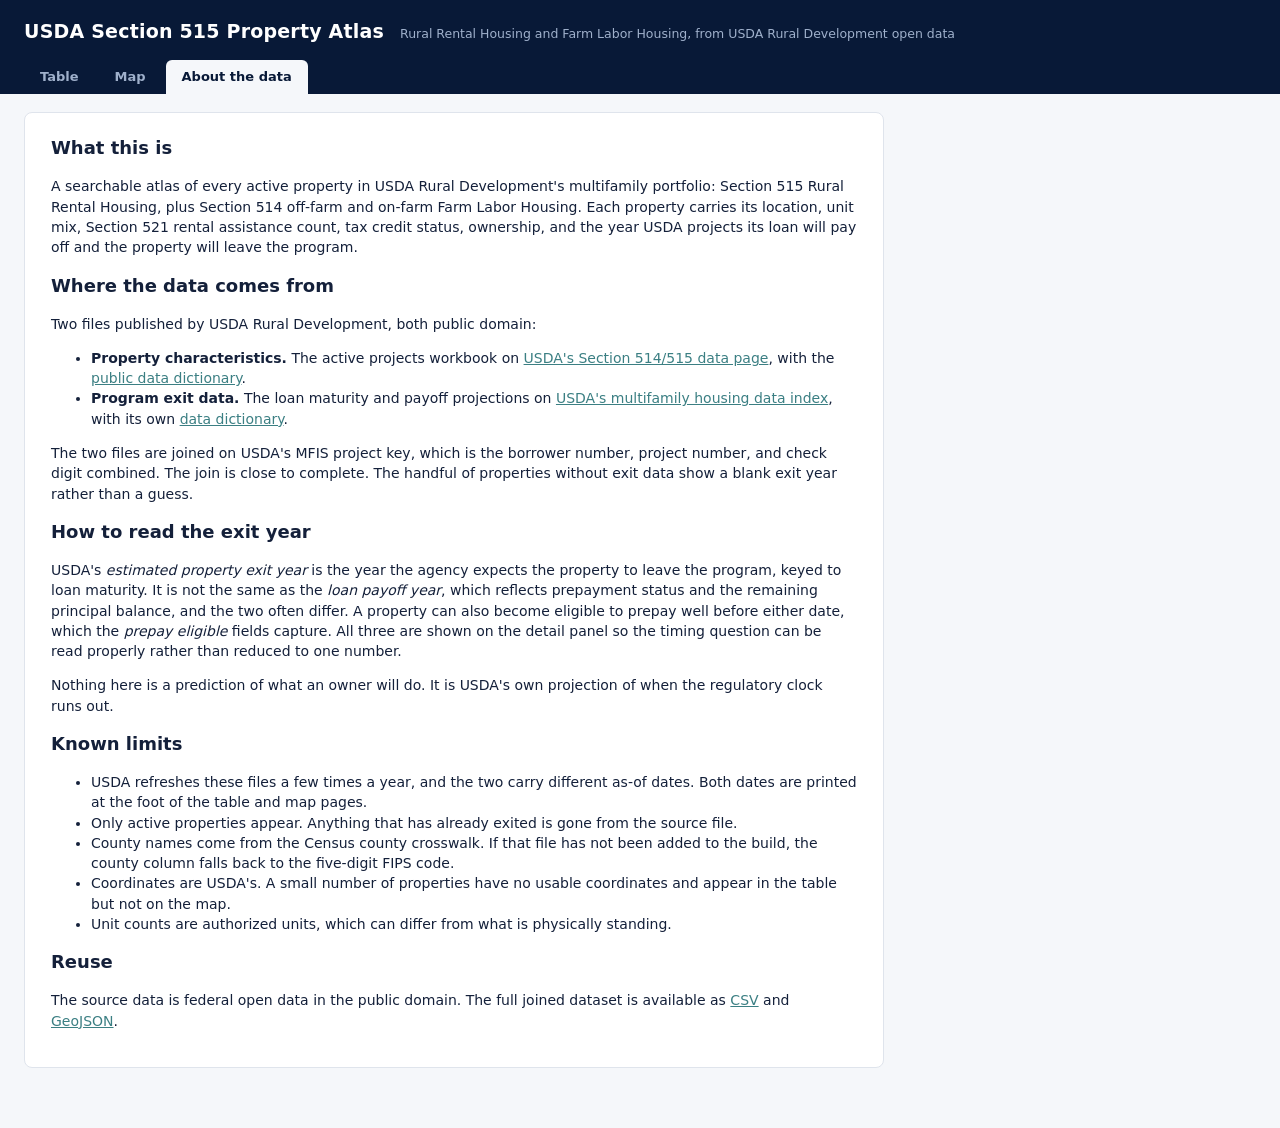
==== docs/about.html @ a06be5fc "Add files via upload" ====
<!DOCTYPE html>
<html lang="en">
<head>
<meta charset="utf-8">
<meta name="viewport" content="width=device-width, initial-scale=1">
<title>About the data - USDA Section 515 Property Atlas</title>
<link rel="stylesheet" href="assets/styles.css">
</head>
<body>
<header class="masthead">
  <div class="masthead-inner">
    <h1>USDA Section 515 Property Atlas</h1>
    <p class="sub">Rural Rental Housing and Farm Labor Housing, from USDA Rural Development open data</p>
  </div>
  <nav class="tabs">
    <a href="index.html">Table</a>
    <a href="map.html">Map</a>
    <a href="about.html" class="active">About the data</a>
  </nav>
</header>
<main>
  <div class="panel" style="padding:22px 26px;max-width:860px">
    <h2 style="margin-top:0;font-size:18px">What this is</h2>
    <p>A searchable atlas of every active property in USDA Rural Development's multifamily
    portfolio: Section 515 Rural Rental Housing, plus Section 514 off-farm and on-farm Farm
    Labor Housing. Each property carries its location, unit mix, Section 521 rental assistance
    count, tax credit status, ownership, and the year USDA projects its loan will pay off and
    the property will leave the program.</p>

    <h2 style="font-size:18px">Where the data comes from</h2>
    <p>Two files published by USDA Rural Development, both public domain:</p>
    <ul>
      <li><strong>Property characteristics.</strong> The active projects workbook on
      <a href="https://www.sc.egov.usda.gov/data/MFH_section_515.html" target="_blank" rel="noopener">USDA's Section 514/515 data page</a>,
      with the <a href="https://www.sc.egov.usda.gov/data/files/MFH_Section_515/ActiveProjects/USDA-RUR.PDF" target="_blank" rel="noopener">public data dictionary</a>.</li>
      <li><strong>Program exit data.</strong> The loan maturity and payoff projections on
      <a href="https://www.sc.egov.usda.gov/data/MFH.html" target="_blank" rel="noopener">USDA's multifamily housing data index</a>,
      with its own <a href="https://www.sc.egov.usda.gov/data/files/MFH/USDA%20Multifamily%20Housing%20Program%20Exit%20Data_Data%20Dictionary-May%202023.pdf" target="_blank" rel="noopener">data dictionary</a>.</li>
    </ul>
    <p>The two files are joined on USDA's MFIS project key, which is the borrower number,
    project number, and check digit combined. The join is close to complete. The handful of
    properties without exit data show a blank exit year rather than a guess.</p>

    <h2 style="font-size:18px">How to read the exit year</h2>
    <p>USDA's <em>estimated property exit year</em> is the year the agency expects the property
    to leave the program, keyed to loan maturity. It is not the same as the
    <em>loan payoff year</em>, which reflects prepayment status and the remaining principal
    balance, and the two often differ. A property can also become eligible to prepay well before
    either date, which the <em>prepay eligible</em> fields capture. All three are shown on the
    detail panel so the timing question can be read properly rather than reduced to one number.</p>
    <p>Nothing here is a prediction of what an owner will do. It is USDA's own projection of
    when the regulatory clock runs out.</p>

    <h2 style="font-size:18px">Known limits</h2>
    <ul>
      <li>USDA refreshes these files a few times a year, and the two carry different as-of
      dates. Both dates are printed at the foot of the table and map pages.</li>
      <li>Only active properties appear. Anything that has already exited is gone from the source file.</li>
      <li>County names come from the Census county crosswalk. If that file has not been added to
      the build, the county column falls back to the five-digit FIPS code.</li>
      <li>Coordinates are USDA's. A small number of properties have no usable coordinates and
      appear in the table but not on the map.</li>
      <li>Unit counts are authorized units, which can differ from what is physically standing.</li>
    </ul>

    <h2 style="font-size:18px">Reuse</h2>
    <p>The source data is federal open data in the public domain. The full joined dataset is
    available as <a href="data/properties.csv">CSV</a> and
    <a href="data/properties.geojson">GeoJSON</a>.</p>
  </div>
</main>
</body>
</html>
---- docs/assets/styles.css ----
:root {
  --navy: #081937;
  --navy-soft: #1b2e50;
  --seafoam: #3b7f83;
  --sorbet: #f29651;
  --ink: #14203a;
  --muted: #66708a;
  --line: #dfe4ec;
  --bg: #f5f7fa;
  --card: #ffffff;
  --near: #c0392b;
  --mid: #e08a2e;
  --far: #3b7f83;
}

* { box-sizing: border-box; }

body {
  margin: 0;
  background: var(--bg);
  color: var(--ink);
  font-family: "Proxima Nova", "proxima-nova", "Segoe UI", system-ui, -apple-system, sans-serif;
  font-size: 14px;
  line-height: 1.45;
}

a { color: var(--seafoam); }

header.masthead {
  background: var(--navy);
  color: #fff;
  padding: 18px 24px 0;
}

.masthead-inner {
  max-width: 1600px;
  margin: 0 auto;
  display: flex;
  flex-wrap: wrap;
  align-items: baseline;
  gap: 16px;
}

.masthead h1 {
  font-size: 19px;
  font-weight: 600;
  letter-spacing: .2px;
  margin: 0;
}

.masthead .sub {
  color: #9fb0cb;
  font-size: 12.5px;
  margin: 0;
}

nav.tabs {
  max-width: 1600px;
  margin: 14px auto 0;
  display: flex;
  gap: 4px;
}

nav.tabs a {
  color: #9fb0cb;
  text-decoration: none;
  padding: 8px 16px;
  border-radius: 6px 6px 0 0;
  font-weight: 600;
  font-size: 13px;
}

nav.tabs a.active { background: var(--bg); color: var(--navy); }

main {
  max-width: 1600px;
  margin: 0 auto;
  padding: 18px 24px 60px;
}

.panel {
  background: var(--card);
  border: 1px solid var(--line);
  border-radius: 8px;
}

.filters {
  padding: 14px 16px;
  display: grid;
  grid-template-columns: repeat(auto-fit, minmax(150px, 1fr));
  gap: 12px;
  align-items: end;
  margin-bottom: 14px;
}

.filters label {
  display: block;
  font-size: 11px;
  text-transform: uppercase;
  letter-spacing: .6px;
  color: var(--muted);
  font-weight: 600;
  margin-bottom: 4px;
}

.filters input[type="search"],
.filters input[type="text"],
.filters select {
  width: 100%;
  padding: 7px 9px;
  border: 1px solid var(--line);
  border-radius: 5px;
  font: inherit;
  font-size: 13px;
  background: #fff;
  color: var(--ink);
}

.filters .check {
  display: flex;
  align-items: center;
  gap: 7px;
  font-size: 13px;
  padding-bottom: 7px;
  white-space: nowrap;
  padding-right: 14px;
}

.filters .check input { margin: 0; }

button.btn {
  border: 1px solid var(--line);
  background: #fff;
  color: var(--navy);
  padding: 7px 13px;
  border-radius: 5px;
  font: inherit;
  font-size: 13px;
  font-weight: 600;
  cursor: pointer;
}

button.btn:hover { border-color: var(--seafoam); color: var(--seafoam); }
button.btn.primary { background: var(--seafoam); border-color: var(--seafoam); color: #fff; }
button.btn.primary:hover { background: #336d70; color: #fff; }

.stats {
  display: grid;
  grid-template-columns: repeat(auto-fit, minmax(140px, 1fr));
  gap: 12px;
  margin-bottom: 14px;
}

.stat {
  background: var(--card);
  border: 1px solid var(--line);
  border-left: 3px solid var(--seafoam);
  border-radius: 6px;
  padding: 10px 13px;
}

.stat .k {
  font-size: 10.5px;
  text-transform: uppercase;
  letter-spacing: .7px;
  color: var(--muted);
  font-weight: 600;
}

.stat .v {
  font-size: 21px;
  font-weight: 600;
  color: var(--navy);
  font-variant-numeric: tabular-nums;
}

.stat.alert { border-left-color: var(--sorbet); }

.table-wrap { overflow-x: auto; }

table.grid {
  width: 100%;
  border-collapse: collapse;
  font-size: 13px;
}

table.grid th {
  position: sticky;
  top: 0;
  background: var(--navy);
  color: #fff;
  text-align: left;
  font-weight: 600;
  font-size: 11.5px;
  text-transform: uppercase;
  letter-spacing: .5px;
  padding: 9px 10px;
  white-space: nowrap;
  cursor: pointer;
  user-select: none;
}

table.grid th.num, table.grid td.num { text-align: right; }
table.grid th:hover { color: var(--sorbet); }
table.grid th .arrow { opacity: .45; font-size: 10px; }

table.grid td {
  padding: 7px 10px;
  border-bottom: 1px solid var(--line);
  white-space: nowrap;
  font-variant-numeric: tabular-nums;
}

table.grid tbody tr:nth-child(even) { background: #fafbfd; }
table.grid tbody tr:hover { background: #eef5f5; cursor: pointer; }
table.grid td.name { white-space: normal; min-width: 210px; font-weight: 600; }

.pill {
  display: inline-block;
  padding: 1px 7px;
  border-radius: 10px;
  font-size: 11px;
  font-weight: 600;
  white-space: nowrap;
}

.pill.past { background: #efe6f5; color: #6b3fa0; }
.pill.near { background: #fdecea; color: var(--near); }
.pill.mid  { background: #fdf2e3; color: #a8641a; }
.pill.far  { background: #eaf3f3; color: var(--far); }
.pill.none { background: #f0f1f4; color: var(--muted); }
.pill.lihtc { background: #eef0f8; color: var(--navy-soft); }

.pager {
  display: flex;
  align-items: center;
  justify-content: space-between;
  gap: 12px;
  padding: 11px 14px;
  border-top: 1px solid var(--line);
  flex-wrap: wrap;
}

.pager .count { color: var(--muted); font-size: 12.5px; }

.drawer-backdrop {
  position: fixed;
  inset: 0;
  background: rgba(8, 25, 55, .42);
  z-index: 900;
}

.drawer {
  position: fixed;
  top: 0;
  right: 0;
  bottom: 0;
  width: min(480px, 100%);
  background: #fff;
  z-index: 901;
  overflow-y: auto;
  box-shadow: -3px 0 22px rgba(8, 25, 55, .2);
}

.drawer header {
  background: var(--navy);
  color: #fff;
  padding: 16px 20px;
  position: sticky;
  top: 0;
}

.drawer header h2 { margin: 0 0 3px; font-size: 17px; }
.drawer header .where { color: #9fb0cb; font-size: 12.5px; }

.drawer .close {
  position: absolute;
  top: 13px;
  right: 15px;
  background: none;
  border: none;
  color: #9fb0cb;
  font-size: 22px;
  cursor: pointer;
  line-height: 1;
}

.drawer section { padding: 14px 20px; border-bottom: 1px solid var(--line); }

.drawer h3 {
  margin: 0 0 9px;
  font-size: 11px;
  text-transform: uppercase;
  letter-spacing: .7px;
  color: var(--seafoam);
}

.kv { display: grid; grid-template-columns: 46% 54%; gap: 5px 10px; font-size: 13px; }
.kv dt { color: var(--muted); }
.kv dd { margin: 0; font-variant-numeric: tabular-nums; }

.mix { display: flex; gap: 6px; flex-wrap: wrap; }

.mix .cell {
  border: 1px solid var(--line);
  border-radius: 5px;
  padding: 5px 9px;
  text-align: center;
  min-width: 52px;
}

.mix .cell b { display: block; font-size: 15px; color: var(--navy); }
.mix .cell span { font-size: 10.5px; color: var(--muted); }

#map { height: calc(100vh - 300px); min-height: 420px; border-radius: 8px; }

.legend {
  background: #fff;
  padding: 9px 11px;
  border-radius: 6px;
  border: 1px solid var(--line);
  font-size: 12px;
  line-height: 1.7;
}

.legend i {
  display: inline-block;
  width: 11px;
  height: 11px;
  border-radius: 50%;
  margin-right: 6px;
  vertical-align: -1px;
}

.loading { padding: 40px; text-align: center; color: var(--muted); }

.note {
  font-size: 12px;
  color: var(--muted);
  margin: 14px 0 0;
  line-height: 1.6;
}

@media (max-width: 700px) {
  main { padding: 14px 16px 50px; }
  .masthead { padding: 14px 16px 0; }
  .kv { grid-template-columns: 1fr; }
  .kv dd { margin-bottom: 6px; }
}
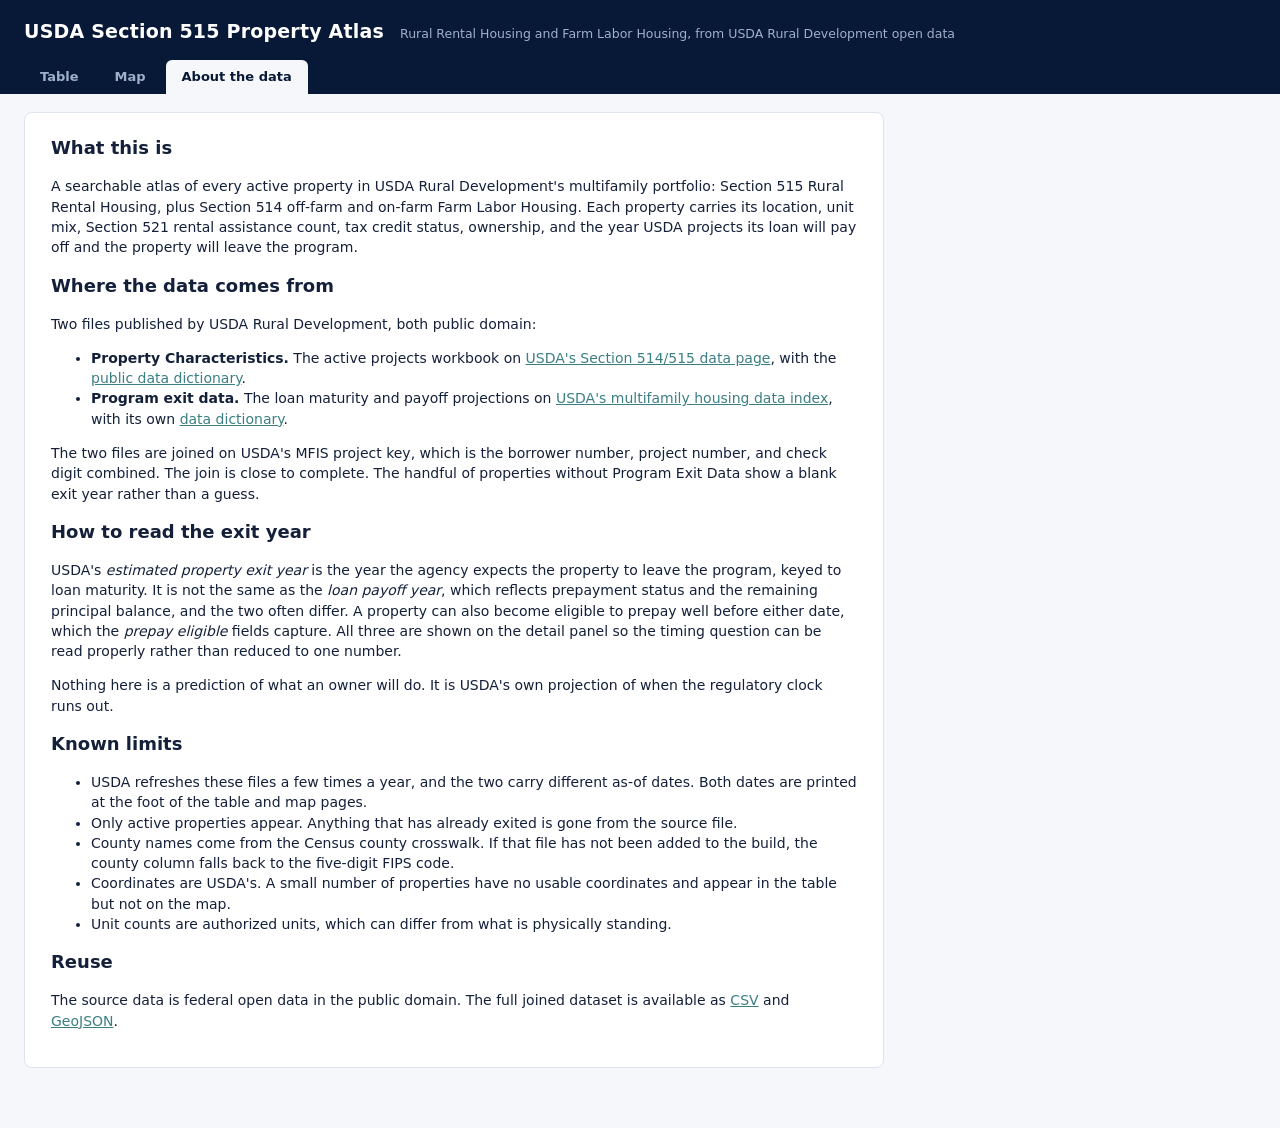
==== commit 97284236: "Add files via upload" ====
--- a/docs/about.html
+++ b/docs/about.html
@@ -30,7 +30,7 @@
     <h2 style="font-size:18px">Where the data comes from</h2>
     <p>Two files published by USDA Rural Development, both public domain:</p>
     <ul>
-      <li><strong>Property characteristics.</strong> The active projects workbook on
+      <li><strong>Property Characteristics.</strong> The active projects workbook on
       <a href="https://www.sc.egov.usda.gov/data/MFH_section_515.html" target="_blank" rel="noopener">USDA's Section 514/515 data page</a>,
       with the <a href="https://www.sc.egov.usda.gov/data/files/MFH_Section_515/ActiveProjects/USDA-RUR.PDF" target="_blank" rel="noopener">public data dictionary</a>.</li>
       <li><strong>Program exit data.</strong> The loan maturity and payoff projections on
@@ -39,7 +39,7 @@
     </ul>
     <p>The two files are joined on USDA's MFIS project key, which is the borrower number,
     project number, and check digit combined. The join is close to complete. The handful of
-    properties without exit data show a blank exit year rather than a guess.</p>
+    properties without Program Exit Data show a blank exit year rather than a guess.</p>
 
     <h2 style="font-size:18px">How to read the exit year</h2>
     <p>USDA's <em>estimated property exit year</em> is the year the agency expects the property
--- a/docs/assets/styles.css
+++ b/docs/assets/styles.css
@@ -54,6 +54,41 @@
   margin: 0;
 }
 
+.masthead .asof {
+  max-width: 1600px;
+  margin: 5px auto 0;
+  color: #7d8fab;
+  font-size: 11.5px;
+  letter-spacing: .2px;
+}
+
+.session {
+  margin-left: auto;
+  display: flex;
+  align-items: center;
+  gap: 12px;
+  font-size: 12px;
+  color: #9fb0cb;
+  white-space: nowrap;
+}
+
+.session button {
+  background: none;
+  border: 1px solid #33456a;
+  color: #cbd6e6;
+  border-radius: 5px;
+  padding: 4px 11px;
+  font: inherit;
+  font-size: 12px;
+  cursor: pointer;
+}
+
+.session button:hover { border-color: var(--sorbet); color: var(--sorbet); }
+
+@media (max-width: 700px) {
+  .session { margin-left: 0; width: 100%; }
+}
+
 nav.tabs {
   max-width: 1600px;
   margin: 14px auto 0;
@@ -86,11 +121,24 @@
 
 .filters {
   padding: 14px 16px;
-  display: grid;
-  grid-template-columns: repeat(auto-fit, minmax(150px, 1fr));
-  gap: 12px;
-  align-items: end;
+  display: flex;
+  flex-wrap: wrap;
+  gap: 12px 18px;
+  align-items: flex-end;
   margin-bottom: 14px;
+}
+
+/* Each control grows to share spare space but never shrinks below something
+   readable, and the checkboxes take only the room their label needs. */
+.filters > div {
+  flex: 1 1 150px;
+  min-width: 140px;
+}
+
+.filters > div.check,
+.filters > div.narrow {
+  flex: 0 0 auto;
+  min-width: 0;
 }
 
 .filters label {
@@ -123,7 +171,22 @@
   font-size: 13px;
   padding-bottom: 7px;
   white-space: nowrap;
-  padding-right: 14px;
+}
+
+.filters .check label {
+  margin: 0;
+  text-transform: none;
+  font-size: 13px;
+  letter-spacing: 0;
+  color: var(--ink);
+  font-weight: 400;
+  cursor: pointer;
+}
+
+/* Number inputs carry a wide intrinsic size that overflows a flex item. */
+.filters input[type="number"] {
+  min-width: 0;
+  width: 90px;
 }
 
 .filters .check input { margin: 0; }
@@ -347,3 +410,71 @@
   .kv { grid-template-columns: 1fr; }
   .kv dd { margin-bottom: 6px; }
 }
+
+/* ------------------------------------------------------------ sign-in gate */
+
+/* Nothing but the sign-in screen renders until a session exists. The class is
+   set by a small script in the page head, before any of the interface paints,
+   so there is no flash of the table for someone who is not signed in. */
+html.atlas-locked header.masthead,
+html.atlas-locked main {
+  display: none !important;
+}
+
+html.atlas-locked body {
+  background: var(--navy);
+}
+
+#signin-gate {
+  position: fixed;
+  inset: 0;
+  display: flex;
+  align-items: center;
+  justify-content: center;
+  padding: 24px;
+  background: var(--navy);
+  z-index: 1000;
+}
+
+.signin-card {
+  background: #fff;
+  border-radius: 10px;
+  padding: 38px 40px 32px;
+  max-width: 430px;
+  text-align: center;
+  box-shadow: 0 18px 50px rgba(0, 0, 0, .3);
+}
+
+.signin-card h1 {
+  margin: 0 0 10px;
+  font-size: 19px;
+  font-weight: 600;
+  color: var(--navy);
+  line-height: 1.3;
+}
+
+.signin-card p {
+  margin: 0 0 22px;
+  font-size: 13px;
+  color: var(--muted);
+  line-height: 1.55;
+}
+
+.signin-go {
+  display: inline-block;
+  background: var(--seafoam);
+  color: #fff;
+  text-decoration: none;
+  font-weight: 600;
+  font-size: 14px;
+  padding: 11px 26px;
+  border-radius: 6px;
+}
+
+.signin-go:hover { background: #336d70; }
+
+.signin-card .signin-foot {
+  margin: 20px 0 0;
+  font-size: 11.5px;
+  color: #9aa3b8;
+}
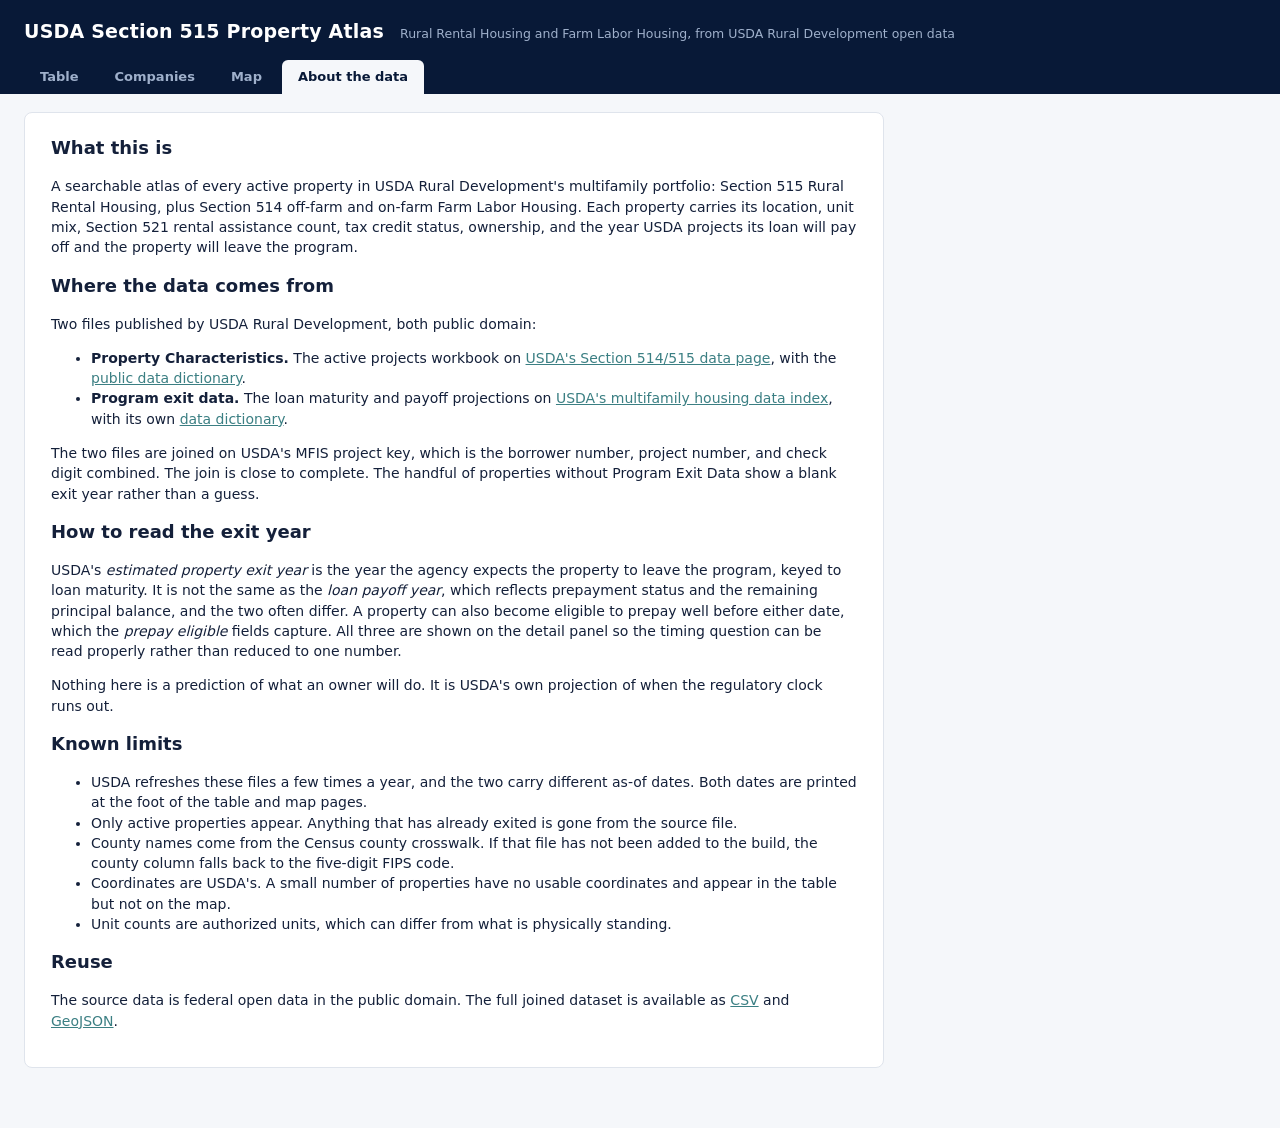
==== commit a92bb9e4: "Add files via upload" ====
--- a/docs/about.html
+++ b/docs/about.html
@@ -4,6 +4,8 @@
 <meta charset="utf-8">
 <meta name="viewport" content="width=device-width, initial-scale=1">
 <title>About the data - USDA Section 515 Property Atlas</title>
+<link rel="icon" type="image/svg+xml" href="favicon.svg">
+<link rel="mask-icon" href="favicon.svg" color="#081937">
 <link rel="stylesheet" href="assets/styles.css">
 </head>
 <body>
@@ -14,6 +16,7 @@
   </div>
   <nav class="tabs">
     <a href="index.html">Table</a>
+    <a href="companies.html">Companies</a>
     <a href="map.html">Map</a>
     <a href="about.html" class="active">About the data</a>
   </nav>
